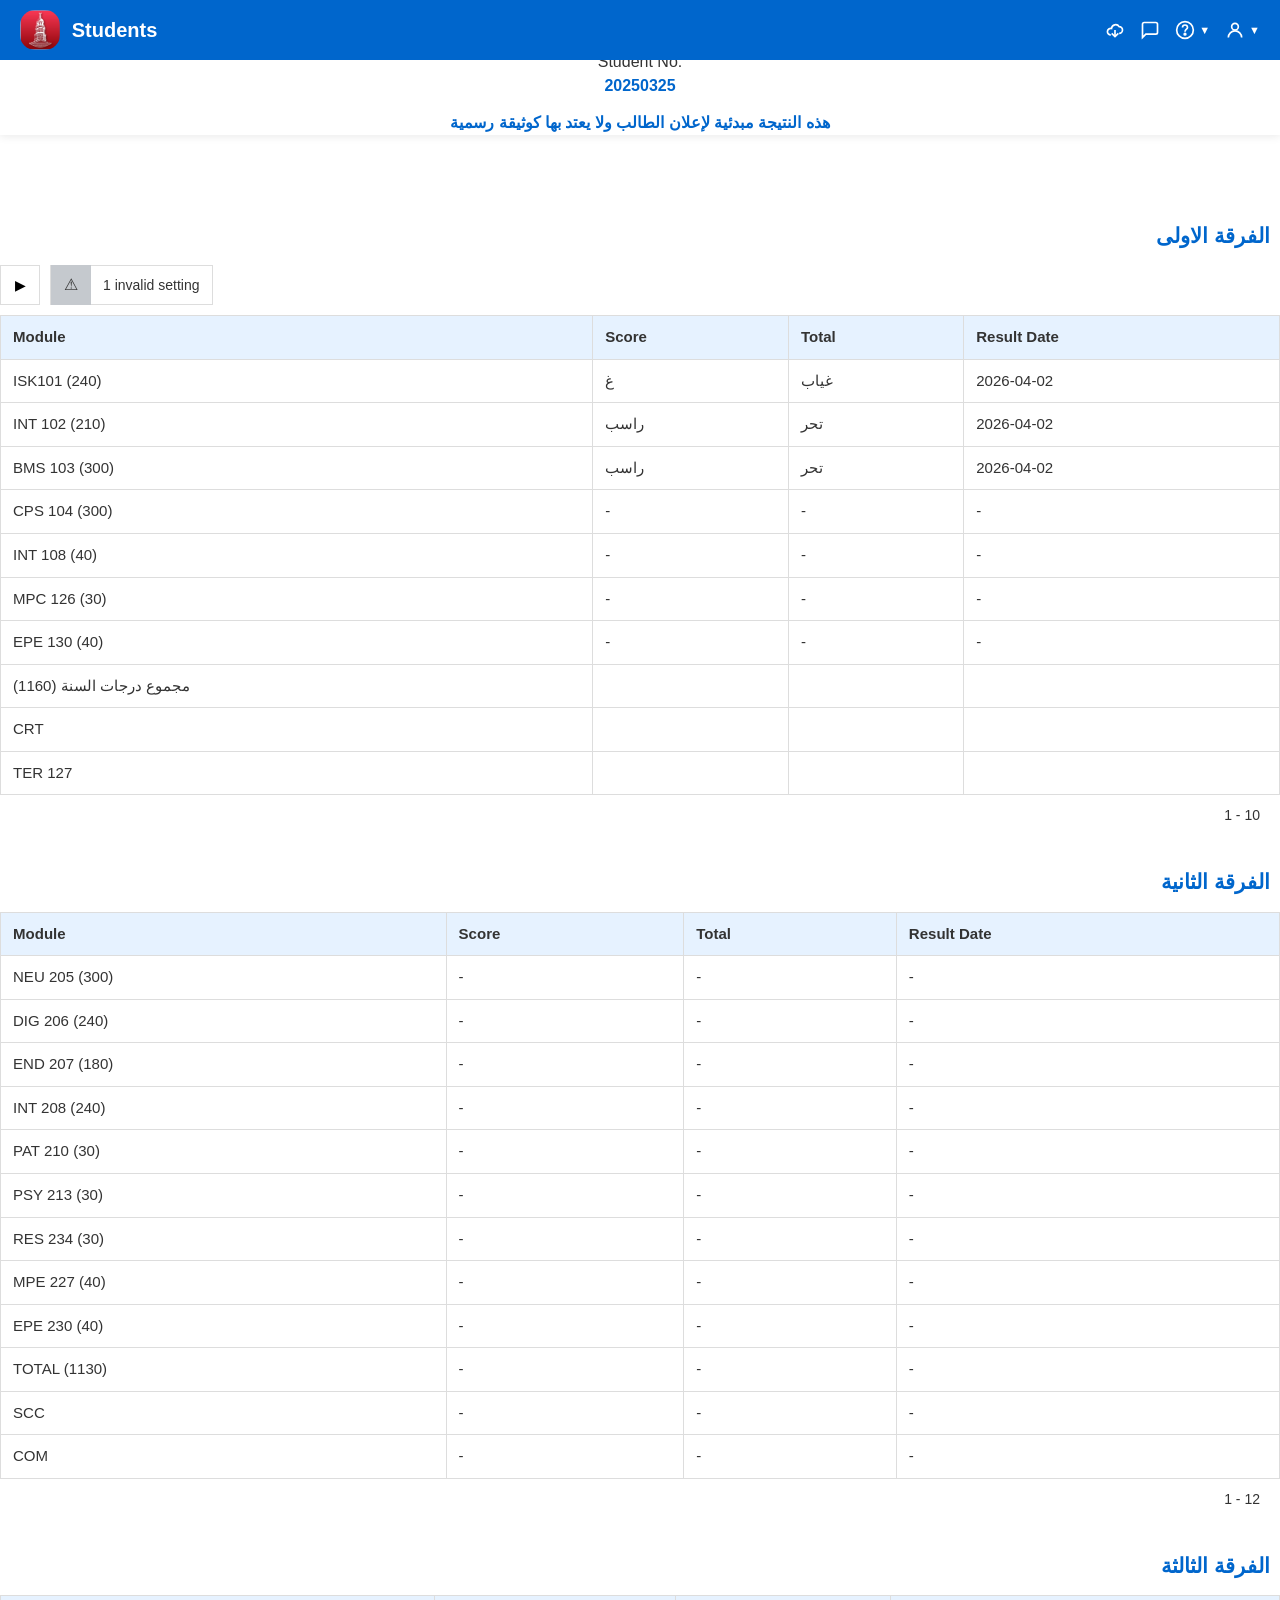
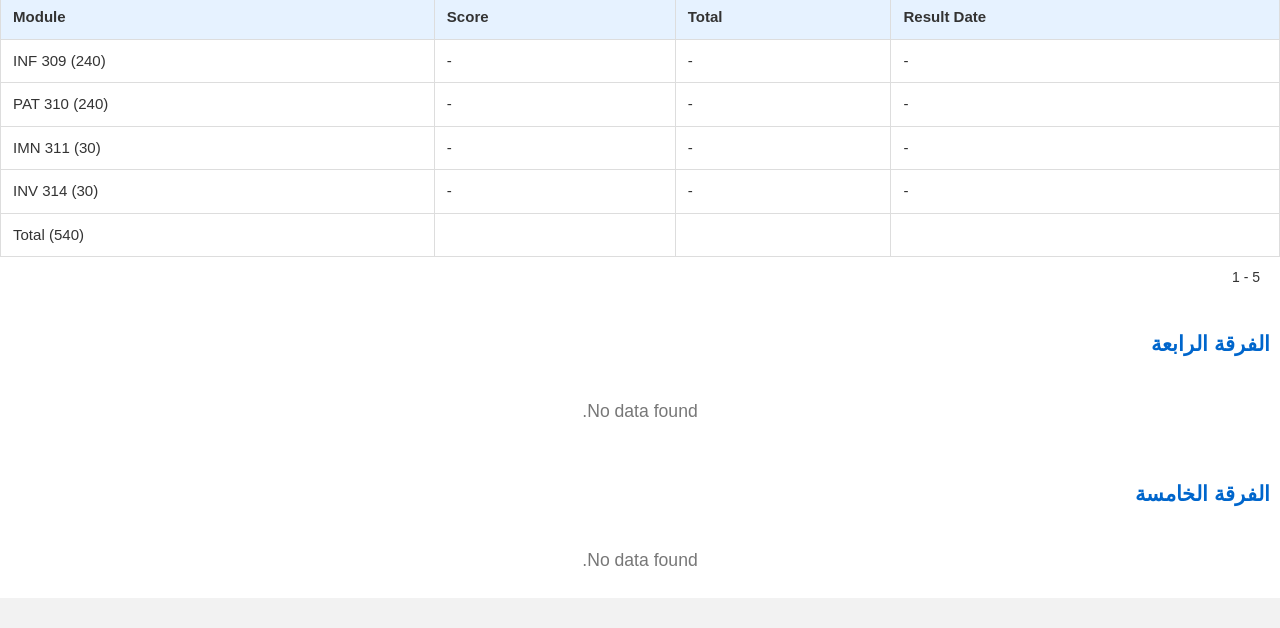
==== score.html @ e39f08c4 "Add files via upload" ====
<!DOCTYPE html>
<html lang="en" dir="ltr">
<head>
    <meta charset="UTF-8">
    <meta name="viewport" content="width=device-width, initial-scale=1.0">
    <title>Score - Student Portal</title>
    <link rel="stylesheet" href="css/style.css">
</head>
<body>
    <header class="topbar">
        <img src="Photo/IMG_6261 (Edited).png" alt="University Logo" class="topbar-logo">
        <span class="topbar-title">Students</span>
        <div class="header-icons">

    <!-- Cloud -->
    <svg class="header-icon" viewBox="0 0 24 24" fill="none" stroke="white" stroke-width="2">
        <path d="M7 18a4 4 0 1 1 .8-7.9A5 5 0 0 1 17 8a4 4 0 1 1 0 8"></path>
        <path d="M12 12v8"></path>
        <path d="M8 16l4 4 4-4"></path>
    </svg>

    <!-- Message -->
    <div class="icon-with-arrow">
        <svg class="header-icon" viewBox="0 0 24 24" fill="none" stroke="white" stroke-width="2">
            <path d="M21 15a2 2 0 0 1-2 2H7l-4 4V5a2 2 0 0 1 2-2h14a2 2 0 0 1 2 2z"/>
        </svg>
    </div>

    <!-- Help -->
    <div class="icon-with-arrow">
        <svg class="header-icon" viewBox="0 0 24 24" fill="none" stroke="white" stroke-width="2">
            <circle cx="12" cy="12" r="10"/>
            <path d="M9 9a3 3 0 1 1 6 0c0 2-3 2-3 5"/>
            <circle cx="12" cy="17" r="1"/>
        </svg>
        <span class="arrow">▼</span>
    </div>

    <!-- User -->
    <div class="icon-with-arrow">
        <svg class="header-icon" viewBox="0 0 24 24" fill="none" stroke="white" stroke-width="2">
            <path d="M20 21a8 8 0 0 0-16 0"/>
            <circle cx="12" cy="8" r="4"/>
        </svg>
        <span class="arrow">▼</span>
    </div>

</div>
    </header>
    <main class="score-content">
        <section class="student-info">
            <div class="info-item">
                <span class="label">Student No:<br></span>
                <span class="value">20250325</span>
            </div>
            <p class="arabic-note" dir="rtl">
                هذه النتيجة مبدئية لإعلان الطالب ولا يعتد بها كوثيقة رسمية
            </p>
        </section>

        <!-- First Year -->
        <section class="year-section">
            <h2 class="year-title" dir="rtl">الفرقة الاولى</h2>
            <div class="table-toolbar">
                 <button class="play-btn">▶</button>

                 <div class="warning-box">
                     <span class="warning-icon">⚠</span>
                     <span>1 invalid setting</span>
                 </div>
             </div>

            <table class="score-table">
                <thead>
                    <tr>
                        <th>Module</th>
                        <th>Score</th>
                        <th>Total</th>
                        <th>Result Date</th>
                    </tr>
                </thead>
                <tbody>
                    <tr><td>ISK101 (240)</td><td>غ</td><td>غياب</td><td>2026-04-02</td></tr>
                    <tr><td>INT 102 (210)</td><td>راسب</td><td>تحر</td><td>2026-04-02</td></tr>
                    <tr><td>BMS 103 (300)</td><td>راسب</td><td>تحر</td><td>2026-04-02</td></tr>
                    <tr><td>CPS 104 (300)</td><td>-</td><td>-</td><td>-</td></tr>
                    <tr><td>INT 108 (40)</td><td>-</td><td>-</td><td>-</td></tr>
                    <tr><td>MPC 126 (30)</td><td>-</td><td>-</td><td>-</td></tr>
                    <tr><td>EPE 130 (40)</td><td>-</td><td>-</td><td>-</td></tr>
                    <tr><td>مجموع درجات السنة (1160)</td><td></td><td></td><td></td></tr>
                    <tr><td>CRT</td><td></td><td></td><td></td></tr>
                    <tr><td>TER 127</td><td></td><td></td><td></td></tr>
                </tbody>
            </table>
            </table>

            <div class="table-footer">
             1 - 10
            </div>
        </section>

        <!-- Second Year -->
        <section class="year-section">
            <h2 class="year-title" dir="rtl">الفرقة الثانية</h2>
            <table class="score-table">
                <thead>
                    <tr><th>Module</th><th>Score</th><th>Total</th><th>Result Date</th></tr>
                </thead>
                <tbody>
                    <tr><td>NEU 205 (300)</td><td>-</td><td>-</td><td>-</td></tr>
                    <tr><td>DIG 206 (240)</td><td>-</td><td>-</td><td>-</td></tr>
                    <tr><td>END 207 (180)</td><td>-</td><td>-</td><td>-</td></tr>
                    <tr><td>INT 208 (240)</td><td>-</td><td>-</td><td>-</td></tr>
                    <tr><td>PAT 210 (30)</td><td>-</td><td>-</td><td>-</td></tr>
                    <tr><td>PSY 213 (30)</td><td>-</td><td>-</td><td>-</td></tr>
                    <tr><td>RES 234 (30)</td><td>-</td><td>-</td><td>-</td></tr>
                    <tr><td>MPE 227 (40)</td><td>-</td><td>-</td><td>-</td></tr>
                    <tr><td>EPE 230 (40)</td><td>-</td><td>-</td><td>-</td></tr>
                    <tr><td>TOTAL (1130)</td><td>-</td><td>-</td><td>-</td></tr>
                    <tr><td>SCC</td><td>-</td><td>-</td><td>-</td></tr>
                    <tr><td>COM</td><td>-</td><td>-</td><td>-</td></tr>
                </tbody>
            </table>
            <div class="table-footer">
             1 - 12
            </div>
        </section>

        <!-- Third Year -->
        <section class="year-section">
            <h2 class="year-title" dir="rtl">الفرقة الثالثة</h2>
            <table class="score-table">
                <thead>
                    <tr><th>Module</th><th>Score</th><th>Total</th><th>Result Date</th></tr>
                </thead>
                <tbody>
                    <tr><td>INF 309 (240)</td><td>-</td><td>-</td><td>-</td></tr>
                    <tr><td>PAT 310 (240)</td><td>-</td><td>-</td><td>-</td></tr>
                    <tr><td>IMN 311 (30)</td><td>-</td><td>-</td><td>-</td></tr>
                    <tr><td>INV 314 (30)</td><td>-</td><td>-</td><td>-</td></tr>
                    <tr><td>Total (540)</td><td></td><td></td><td></td></tr>
                </tbody>
            </table>
            <div class="table-footer">
             1 - 5
            </div>
        </section>

        <!-- Fourth Year -->
        <section class="year-section">
            <h2 class="year-title" dir="rtl">الفرقة الرابعة</h2>
            <p class="no-data" dir="rtl">No data found.</p>
        </section>

        <!-- Fifth Year -->
        <section class="year-section">
            <h2 class="year-title" dir="rtl">الفرقة الخامسة</h2>
            <p class="no-data" dir="rtl">No data found.</p>
        </section>
    </main>
</body>
</html>
---- css/style.css ----
:root {
    --bg-gray: #f2f2f2;
    --white: #ffffff;
    --blue: #0066cc;
    --light-blue: #e6f2ff;
    --gray-text: #777777;
    --dark-gray: #333333;
    --border-color: #dddddd;
    --shadow: 0 2px 6px rgba(0,0,0,0.15);
    --radius: 8px;
    --font-sans: 'Helvetica Neue', Arial, sans-serif;
    --font-arabic: 'Tahoma', sans-serif;
}

*,
*::before,
*::after {
    box-sizing: border-box;
    margin: 0;
    padding: 0;
}

html {
    font-size: 16px;
}

/* Header */

.topbar{
    height:80px;
    background:#0d6cc8;
    display:flex;
    align-items:center;
    padding:0 20px;
}

.topbar-logo{
    width:60px;
    height:60px;
    border-radius:15px;
    margin-right:15px;
}

.topbar-title{
    color:#fff;
    font-size:32px;
    font-weight:600;
}

.header-icons{
    margin-left:auto;
    display:flex;
    align-items:center;
    gap:15px;
}

.icon-with-arrow{
    display:flex;
    align-items:center;
    gap:4px;
}

.header-icon{
    width:20px;
    height:20px;
    stroke:white;
    flex-shrink:0;
}

.arrow{
    color:white;
    font-size:11px;
    line-height:1;
}

/* Body */

body {
    background-color: var(--bg-gray);
    color: var(--dark-gray);
    font-family: var(--font-sans);
    line-height: 1.5;
    min-height: 100vh;
    padding: 0;
}

/* Login page specific centering */
body.login-page {
    display: flex;
    align-items: center;
    justify-content: center;
    min-height: 100vh;
}

/* Links */
a {
    color: inherit;
    text-decoration: none;
}

/* ===== Login Page ===== */
.login-container {
    width: 90%;
    max-width: 340px;
    margin: 0 auto;
    background: var(--white);
    border-radius: var(--radius);
    box-shadow: var(--shadow);
    padding: 30px;
    text-align: center;
}

.login-logo {
    width: 80px;
    height: auto;
    margin-bottom: 20px;
}

.login-container h1 {
    font-size: 1.75rem;
    color: var(--blue);
    margin-bottom: 25px;
    font-weight: 600;
}

.input-group {
    text-align: left;
    margin-bottom: 20px;
}

.input-group label {
    display: block;
    margin-bottom: 6px;
    font-size: 0.95rem;
    font-weight: 600;
}

.input-group input {
    width: 100%;
    padding: 10px 12px;
    border: 1px solid var(--border-color);
    border-radius: 4px;
    font-size: 1rem;
    box-sizing: border-box;
}

.remember-group {
    display: flex;
    align-items: center;
    justify-content: flex-start;
    margin-bottom: 25px;
}

.remember-group input {
    width: 16px;
    height: 16px;
    margin-right: 8px;
}

.remember-group label {
    font-size: 0.9rem;
    cursor: pointer;
}

.signin-btn {
    width: 100%;
    padding: 12px;
    background: var(--blue);
    color: var(--white);
    border: none;
    border-radius: var(--radius);
    font-size: 1rem;
    font-weight: 600;
    cursor: pointer;
    transition: background 0.2s;
}

.signin-btn:hover {
    background: #0052a3;
}

/* ===== Dashboard Page ===== */
.top-image{
    display:flex;
    justify-content:center;
    margin:40px 0 50px;
}

.top-image img{
    width:120px; /* غير الحجم حسب الصورة */
    max-width:90%;
    height:auto;
}

.topbar {
    height: 60px;
    background: var(--blue);
    color: var(--white);
    display: flex;
    align-items: center;
    padding: 0 20px;
}

.topbar-logo {
    height: 40px;
    width: auto;
    margin-right: 12px;
}

.topbar-title {
    font-size: 1.25rem;
    font-weight: 600;
}

.dashboard-content {
    display: grid;
    margin-top: 30px;
    gap: 16px;
    padding: 20px;
    grid-template-columns: repeat(auto-fill, minmax(200px, 1fr));
}

.menu-card {
    display: flex;
    align-items: center;
    background: var(--white);
    border: 1px solid var(--border-color);
    border-radius: var(--radius);
    box-shadow: var(--shadow);
    padding: 14px;
    text-decoration: none;
    transition: transform 0.1s, box-shadow 0.2s;
}

.menu-card:hover {
    transform: translateY(-2px);
    box-shadow: 0 4px 12px rgba(0,0,0,0.2);
}

.menu-card .card-content {
    flex-grow: 1;
    font-size: 1rem;
}

.menu-card .card-icon {
    width: 40px;
    height: 40px;
    background: var(--light-blue);
    border-radius: 50%;
    display: flex;
    align-items: center;
    justify-content: center;
    margin-left: 12px;
    font-size: 1.2rem;
    color: var(--blue);
}

.card-icon img{
    width:40px;
    height:40px;
    object-fit:contain;
    display:block;
}

.dashboard-footer {
    text-align: center;
    padding: 20px;
    font-size: 0.9rem;
    color: var(--gray-text);
}

/* ===== Score Page ===== */
.table-toolbar{
    display:flex;
    align-items:center;
    gap:10px;
    margin-bottom:10px;
}

.play-btn{
    width:40px;
    height:40px;
    font-size:14px;
    border:1px solid #ddd;
    background:#fff;
}

.warning-box{
    display:flex;
    align-items:center;
    height:40px;
    border:1px solid #ddd;
    background:#fff;
}

.warning-icon{
    width:40px;
    height:40px;
    font-size:16px;
    background:#c5c9ce;
    display:flex;
    align-items:center;
    justify-content:center;
}

.warning-box span:last-child{
    padding:0 12px;
    font-size:14px;
}

.table-footer{
    text-align:right;
    padding:10px 20px;
    font-size:14px;
}

.topbar{
    position: fixed;
    top:0;
    left:0;
    width:100%;
    z-index:1000;
}

.value {
    color: var(--blue);
    font-weight: bold;
}

.student-info{
    position: fixed;
    top:50px; /* تحت الهيدر مباشرة */
    left:0;
    width:100%;
    z-index:999;
    background:#fff;
    text-align:center;
    box-shadow:0 2px 8px rgba(0,0,0,.08);
}

main{
    padding-top:220px; /* حسب ارتفاع الهيدر + student-info */
    background:#fff;
}

.arabic-note {
    margin-top: 12px;
    font-size: 0.99rem;
    font-weight: bold;
    line-height: 1.6;
    color: var(--blue);
    direction: rtl;
}

.year-section {
    margin-bottom: 30px;
}

.year-title {
    font-size: 1.3rem;
    color: var(--blue);
    margin-bottom: 14px;
    margin-right: 10px;
    direction: rtl;
    font-weight: 600;
}

.score-table {
    width: 100%;
    border-collapse: collapse;
    margin-top: 8px;
    font-size: 0.94rem;
}

.score-table th,
.score-table td {
    padding: 10px 12px;
    border: 1px solid var(--border-color);
    text-align: left;
}

.score-table th {
    background-color: var(--light-blue);
    font-weight: 600;
    white-space: nowrap;
}

.score-table td {
    background-color: var(--white);
}

/* No data found */
.no-data {
    text-align: center;
    padding: 24px;
    font-size: 1.1rem;
    color: var(--gray-text);
    direction: rtl;
}

/* Responsive adjustments */
@media (max-width: 480px) {
    .login-container {
        padding: 20px;
    }
    .login-container h1 {
        font-size: 1.5rem;
    }
    .topbar {
        height: 50px;
        padding: 0 12px;
    }
    .topbar-logo {
        height: 32px;
    }
    .topbar-title {
        font-size: 1.1rem;
    }
    .dashboard-content {
        grid-template-columns: 1fr;
    }
    .menu-card {
        padding: 12px;
    }
}
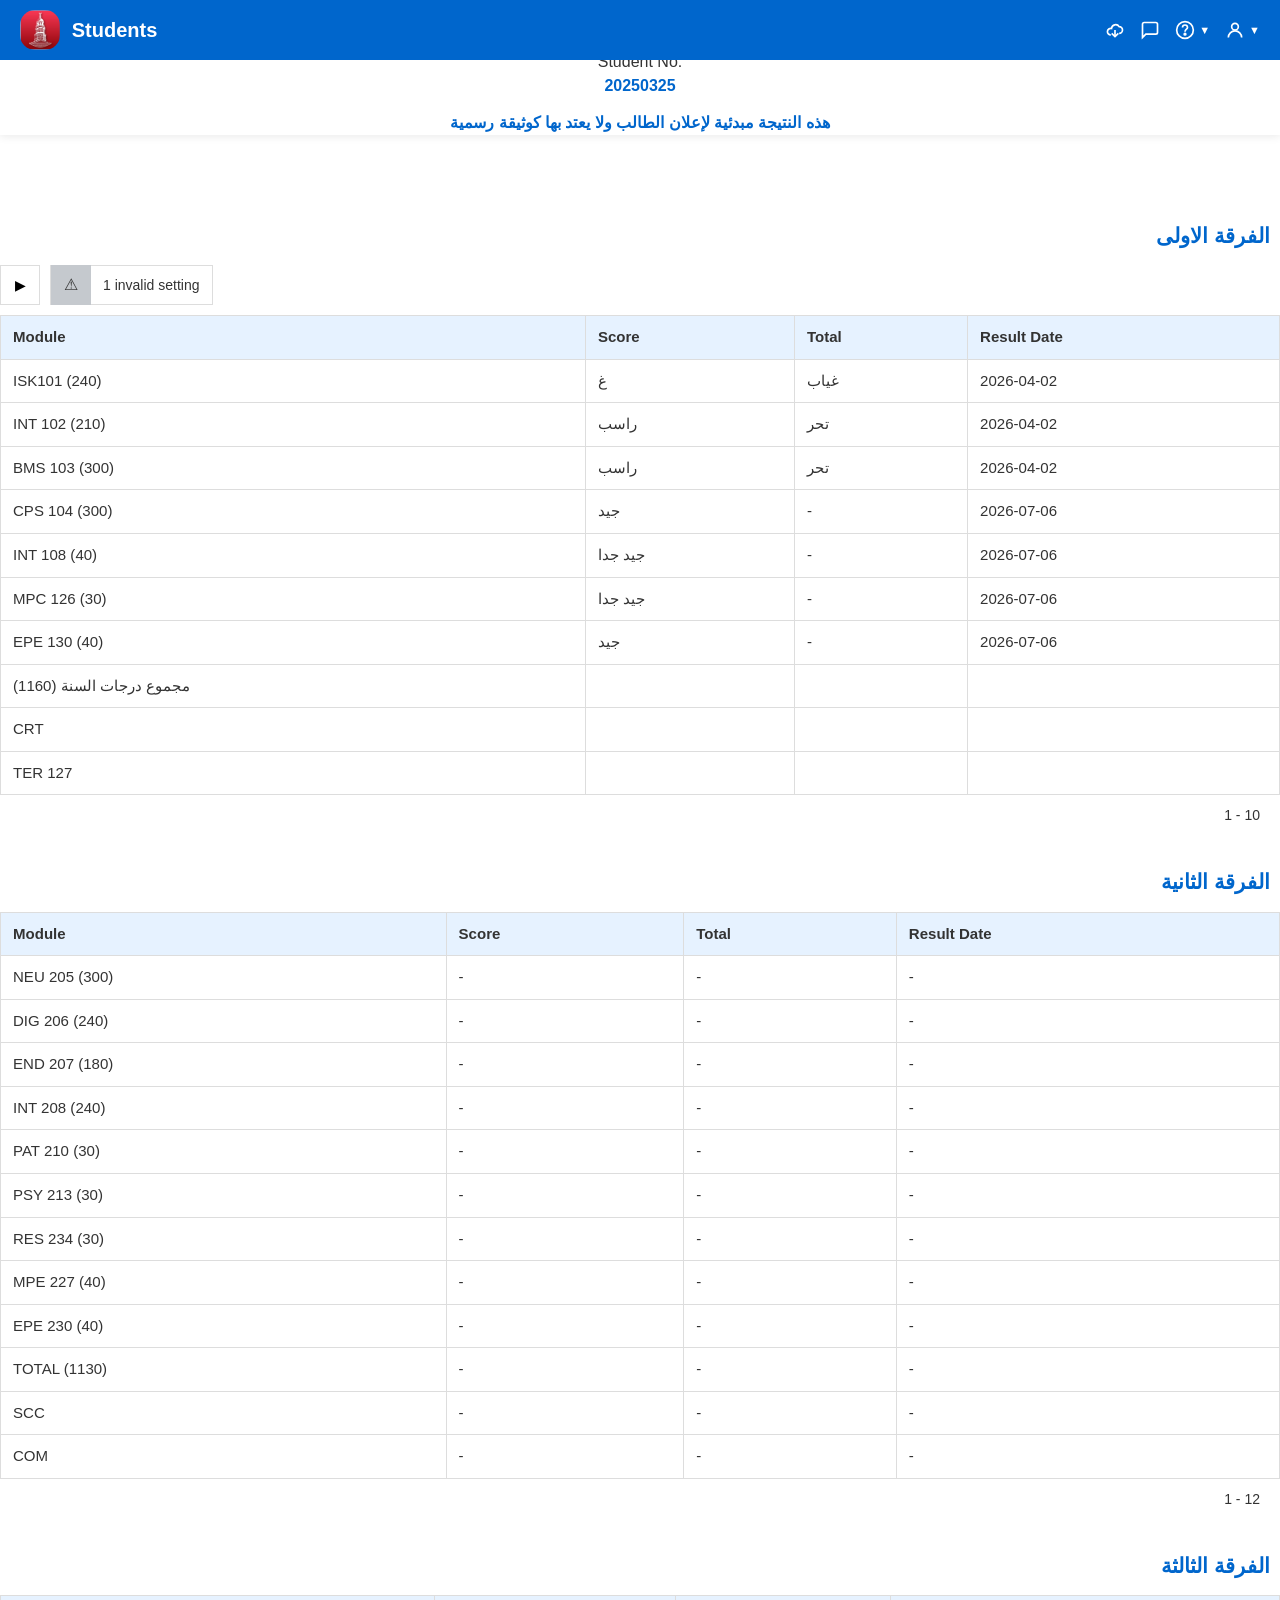
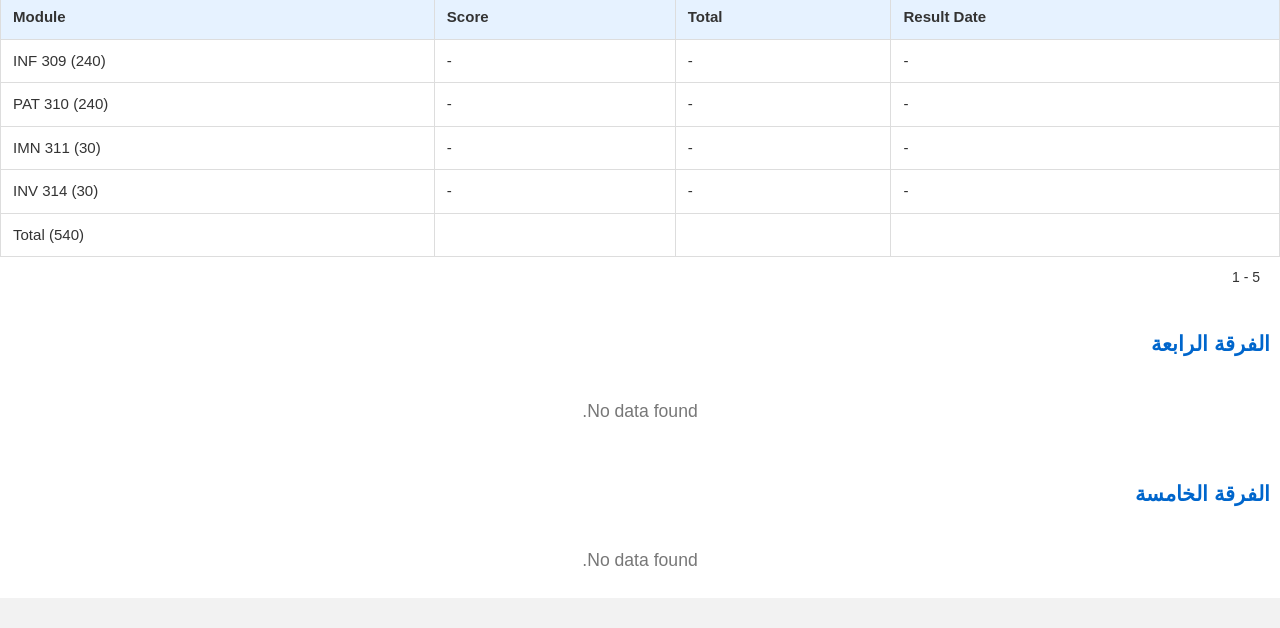
==== commit fe8b745d: "Update score.html" ====
--- a/score.html
+++ b/score.html
@@ -83,10 +83,10 @@
                     <tr><td>ISK101 (240)</td><td>غ</td><td>غياب</td><td>2026-04-02</td></tr>
                     <tr><td>INT 102 (210)</td><td>راسب</td><td>تحر</td><td>2026-04-02</td></tr>
                     <tr><td>BMS 103 (300)</td><td>راسب</td><td>تحر</td><td>2026-04-02</td></tr>
-                    <tr><td>CPS 104 (300)</td><td>-</td><td>-</td><td>-</td></tr>
-                    <tr><td>INT 108 (40)</td><td>-</td><td>-</td><td>-</td></tr>
-                    <tr><td>MPC 126 (30)</td><td>-</td><td>-</td><td>-</td></tr>
-                    <tr><td>EPE 130 (40)</td><td>-</td><td>-</td><td>-</td></tr>
+                    <tr><td>CPS 104 (300)</td><td>جيد</td><td>-</td><td>2026-07-06</td></tr>
+                    <tr><td>INT 108 (40)</td><td>جيد جدا</td><td>-</td><td>2026-07-06</td></tr>
+                    <tr><td>MPC 126 (30)</td><td>جيد جدا</td><td>-</td><td>2026-07-06</td></tr>
+                    <tr><td>EPE 130 (40)</td><td>جيد</td><td>-</td><td>2026-07-06</td></tr>
                     <tr><td>مجموع درجات السنة (1160)</td><td></td><td></td><td></td></tr>
                     <tr><td>CRT</td><td></td><td></td><td></td></tr>
                     <tr><td>TER 127</td><td></td><td></td><td></td></tr>
@@ -159,4 +159,4 @@
         </section>
     </main>
 </body>
-</html>+</html>
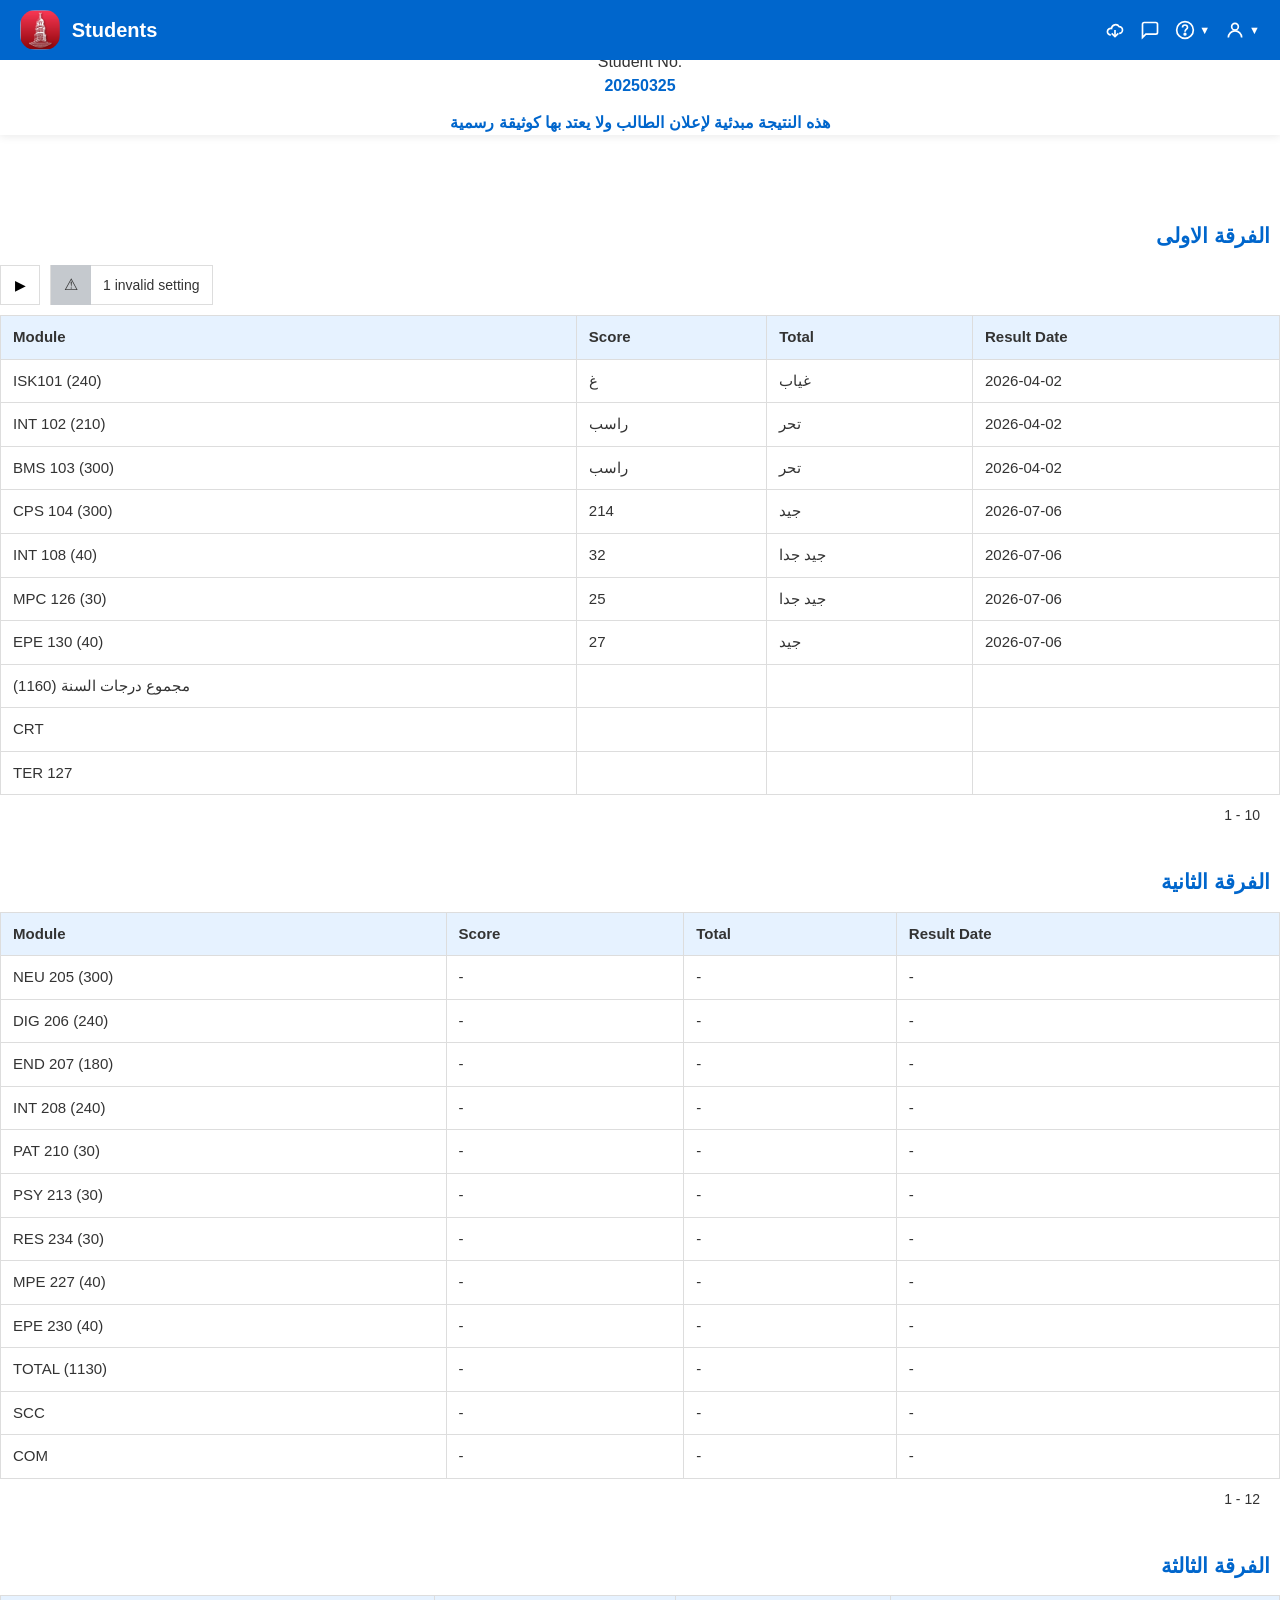
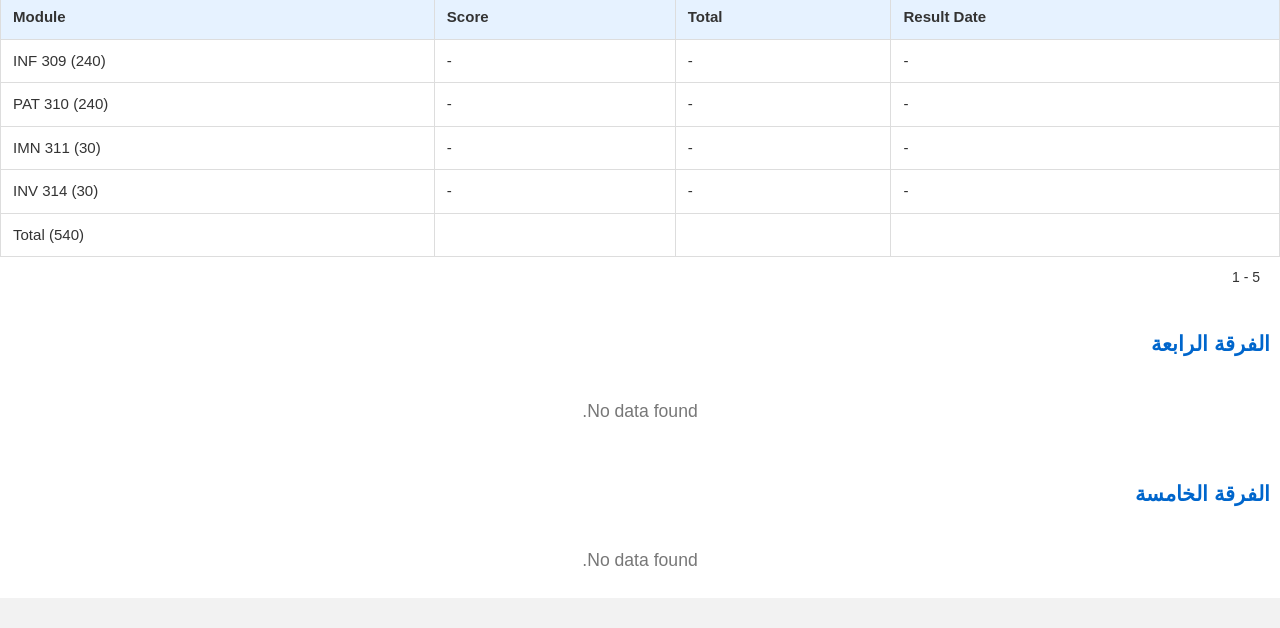
==== commit a75b4d32: "Update score.html" ====
--- a/score.html
+++ b/score.html
@@ -83,10 +83,10 @@
                     <tr><td>ISK101 (240)</td><td>غ</td><td>غياب</td><td>2026-04-02</td></tr>
                     <tr><td>INT 102 (210)</td><td>راسب</td><td>تحر</td><td>2026-04-02</td></tr>
                     <tr><td>BMS 103 (300)</td><td>راسب</td><td>تحر</td><td>2026-04-02</td></tr>
-                    <tr><td>CPS 104 (300)</td><td>جيد</td><td>-</td><td>2026-07-06</td></tr>
-                    <tr><td>INT 108 (40)</td><td>جيد جدا</td><td>-</td><td>2026-07-06</td></tr>
-                    <tr><td>MPC 126 (30)</td><td>جيد جدا</td><td>-</td><td>2026-07-06</td></tr>
-                    <tr><td>EPE 130 (40)</td><td>جيد</td><td>-</td><td>2026-07-06</td></tr>
+                    <tr><td>CPS 104 (300)</td><td>214</td><td>جيد</td><td>2026-07-06</td></tr>
+                    <tr><td>INT 108 (40)</td><td>32</td><td>جيد جدا</td><td>2026-07-06</td></tr>
+                    <tr><td>MPC 126 (30)</td><td>25</td><td>جيد جدا</td><td>2026-07-06</td></tr>
+                    <tr><td>EPE 130 (40)</td><td>27</td><td>جيد</td><td>2026-07-06</td></tr>
                     <tr><td>مجموع درجات السنة (1160)</td><td></td><td></td><td></td></tr>
                     <tr><td>CRT</td><td></td><td></td><td></td></tr>
                     <tr><td>TER 127</td><td></td><td></td><td></td></tr>
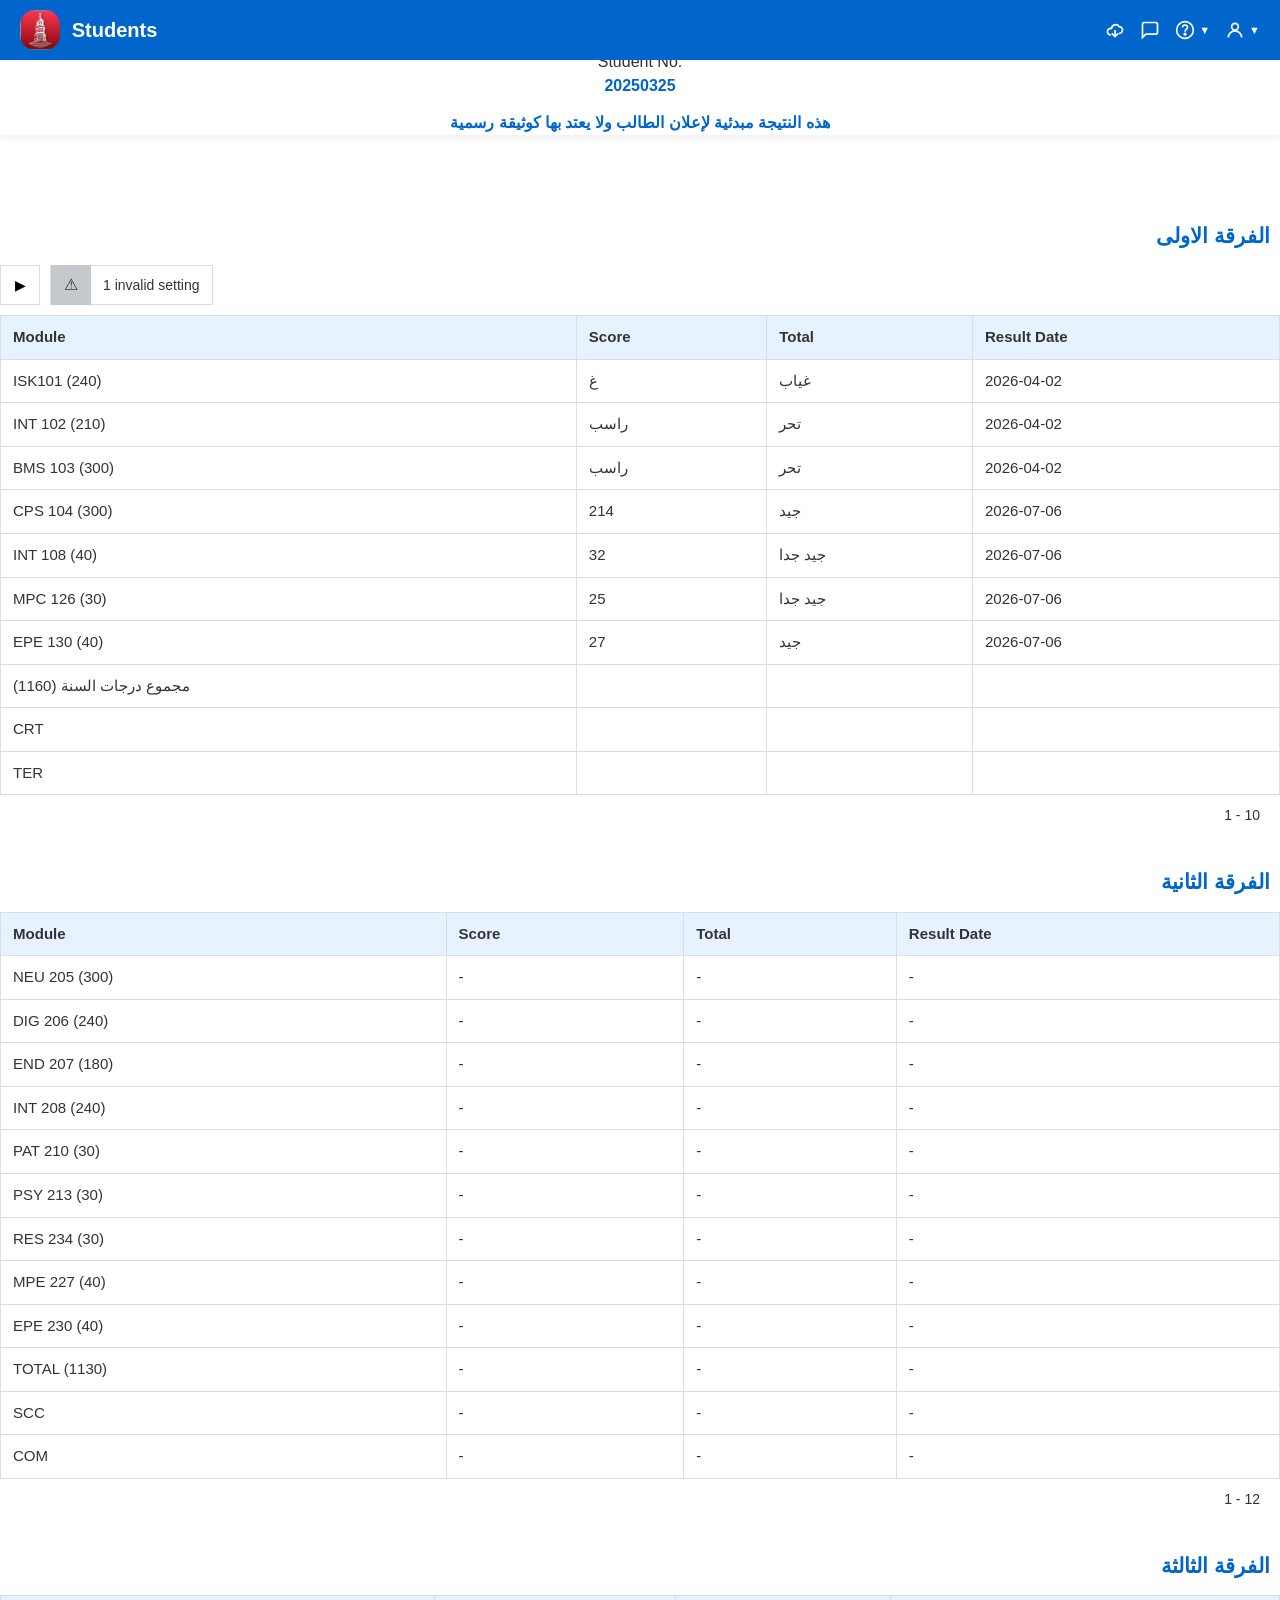
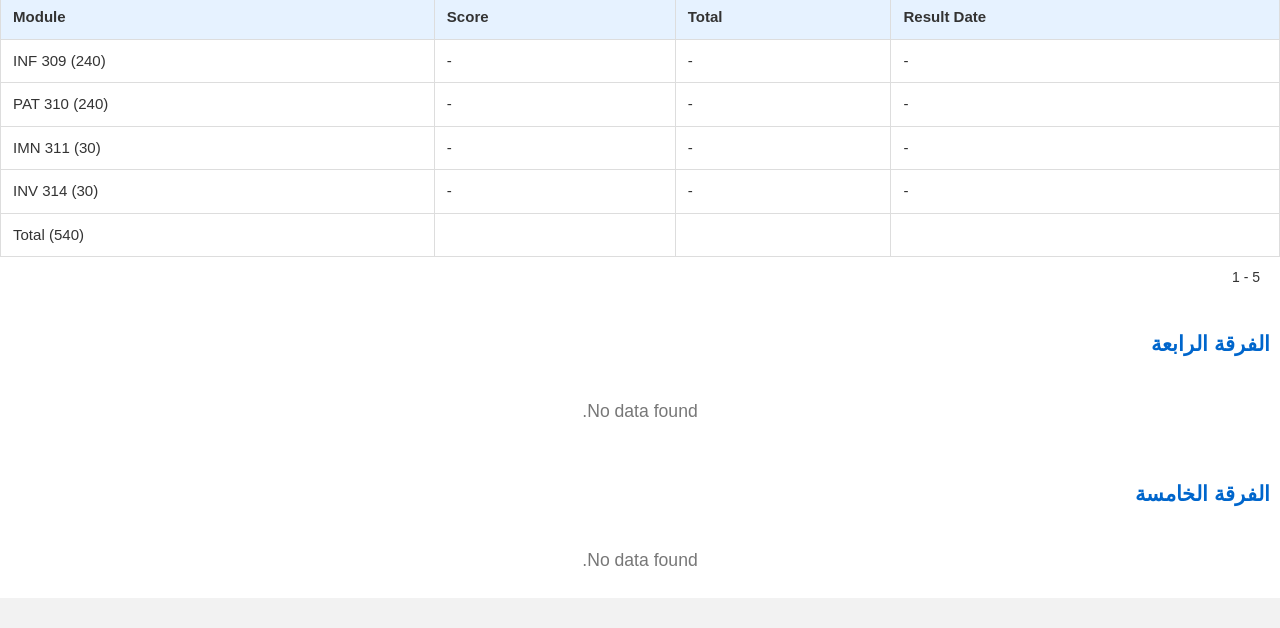
==== commit 98acff90: "Update score.html" ====
--- a/score.html
+++ b/score.html
@@ -89,7 +89,7 @@
                     <tr><td>EPE 130 (40)</td><td>27</td><td>جيد</td><td>2026-07-06</td></tr>
                     <tr><td>مجموع درجات السنة (1160)</td><td></td><td></td><td></td></tr>
                     <tr><td>CRT</td><td></td><td></td><td></td></tr>
-                    <tr><td>TER 127</td><td></td><td></td><td></td></tr>
+                    <tr><td>TER</td><td></td><td></td><td></td></tr>
                 </tbody>
             </table>
             </table>
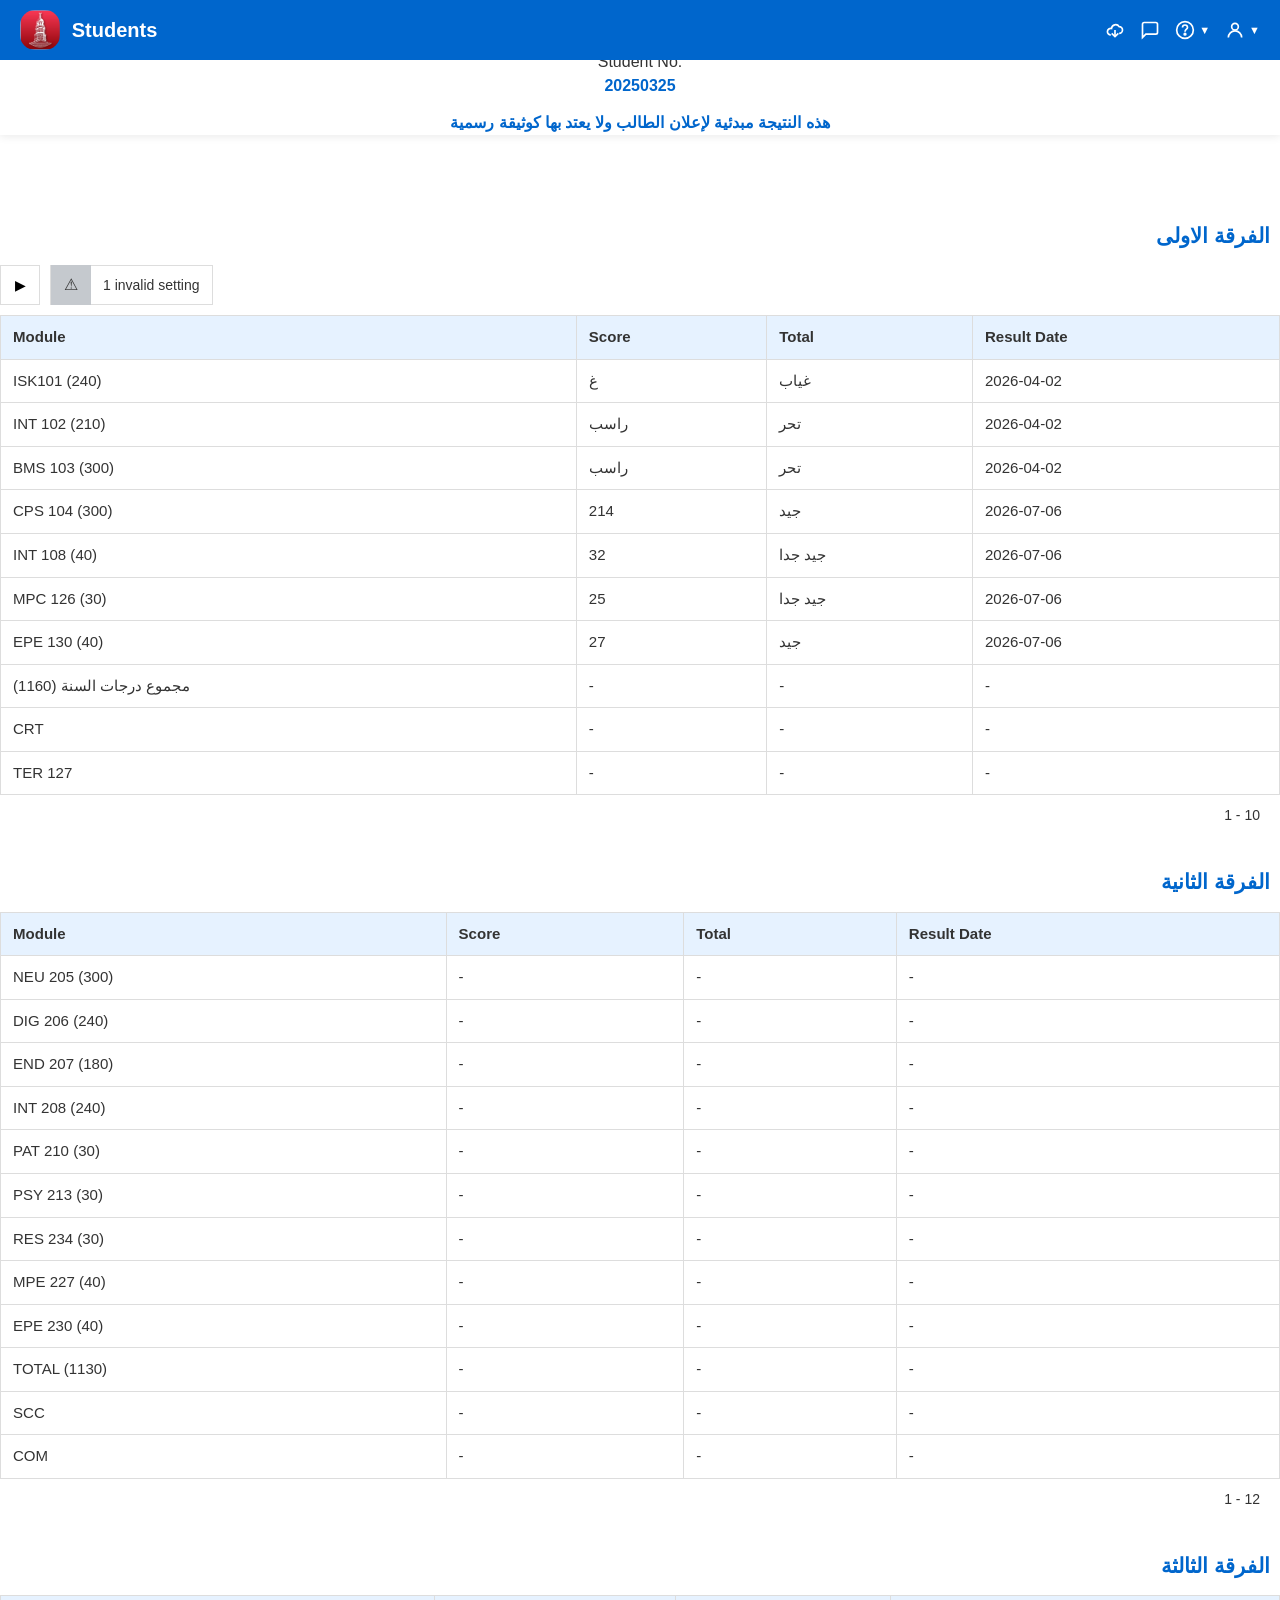
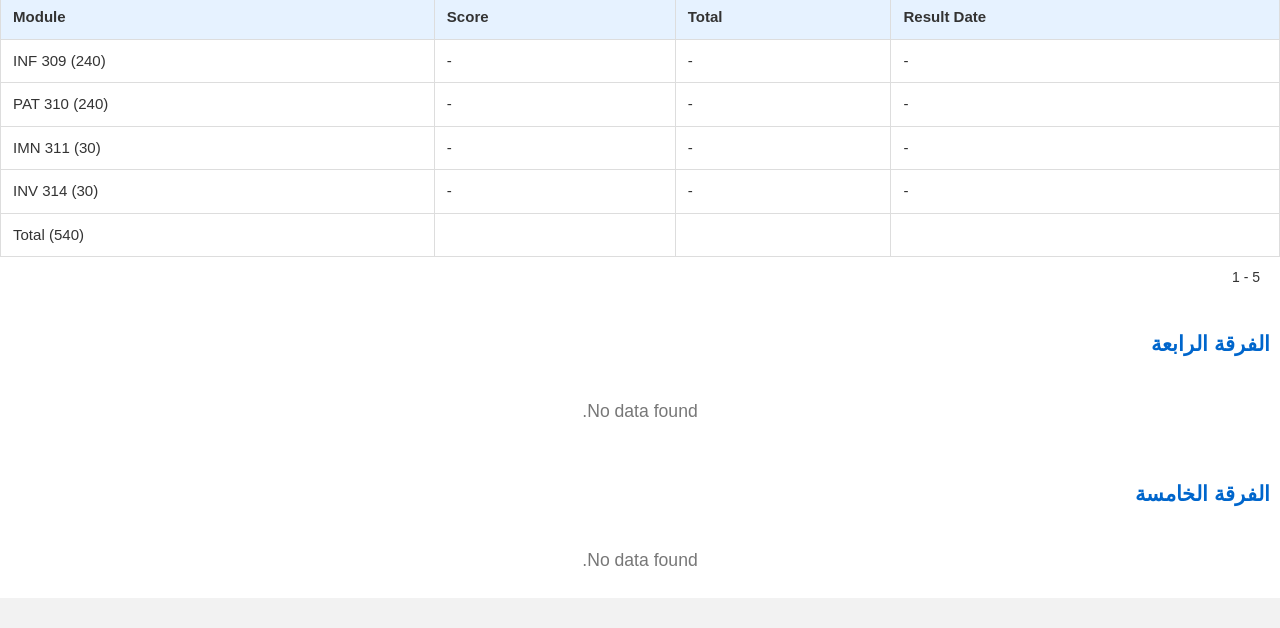
==== commit 3123ea17: "Update score.html" ====
--- a/score.html
+++ b/score.html
@@ -87,9 +87,9 @@
                     <tr><td>INT 108 (40)</td><td>32</td><td>جيد جدا</td><td>2026-07-06</td></tr>
                     <tr><td>MPC 126 (30)</td><td>25</td><td>جيد جدا</td><td>2026-07-06</td></tr>
                     <tr><td>EPE 130 (40)</td><td>27</td><td>جيد</td><td>2026-07-06</td></tr>
-                    <tr><td>مجموع درجات السنة (1160)</td><td></td><td></td><td></td></tr>
-                    <tr><td>CRT</td><td></td><td></td><td></td></tr>
-                    <tr><td>TER</td><td></td><td></td><td></td></tr>
+                    <tr><td>مجموع درجات السنة (1160)</td><td>-</td><td>-</td><td>-</td></tr>
+                    <tr><td>CRT</td><td>-</td><td>-</td><td>-</td></tr>
+                    <tr><td>TER 127</td><td>-</td><td>-</td><td>-</td></tr>
                 </tbody>
             </table>
             </table>
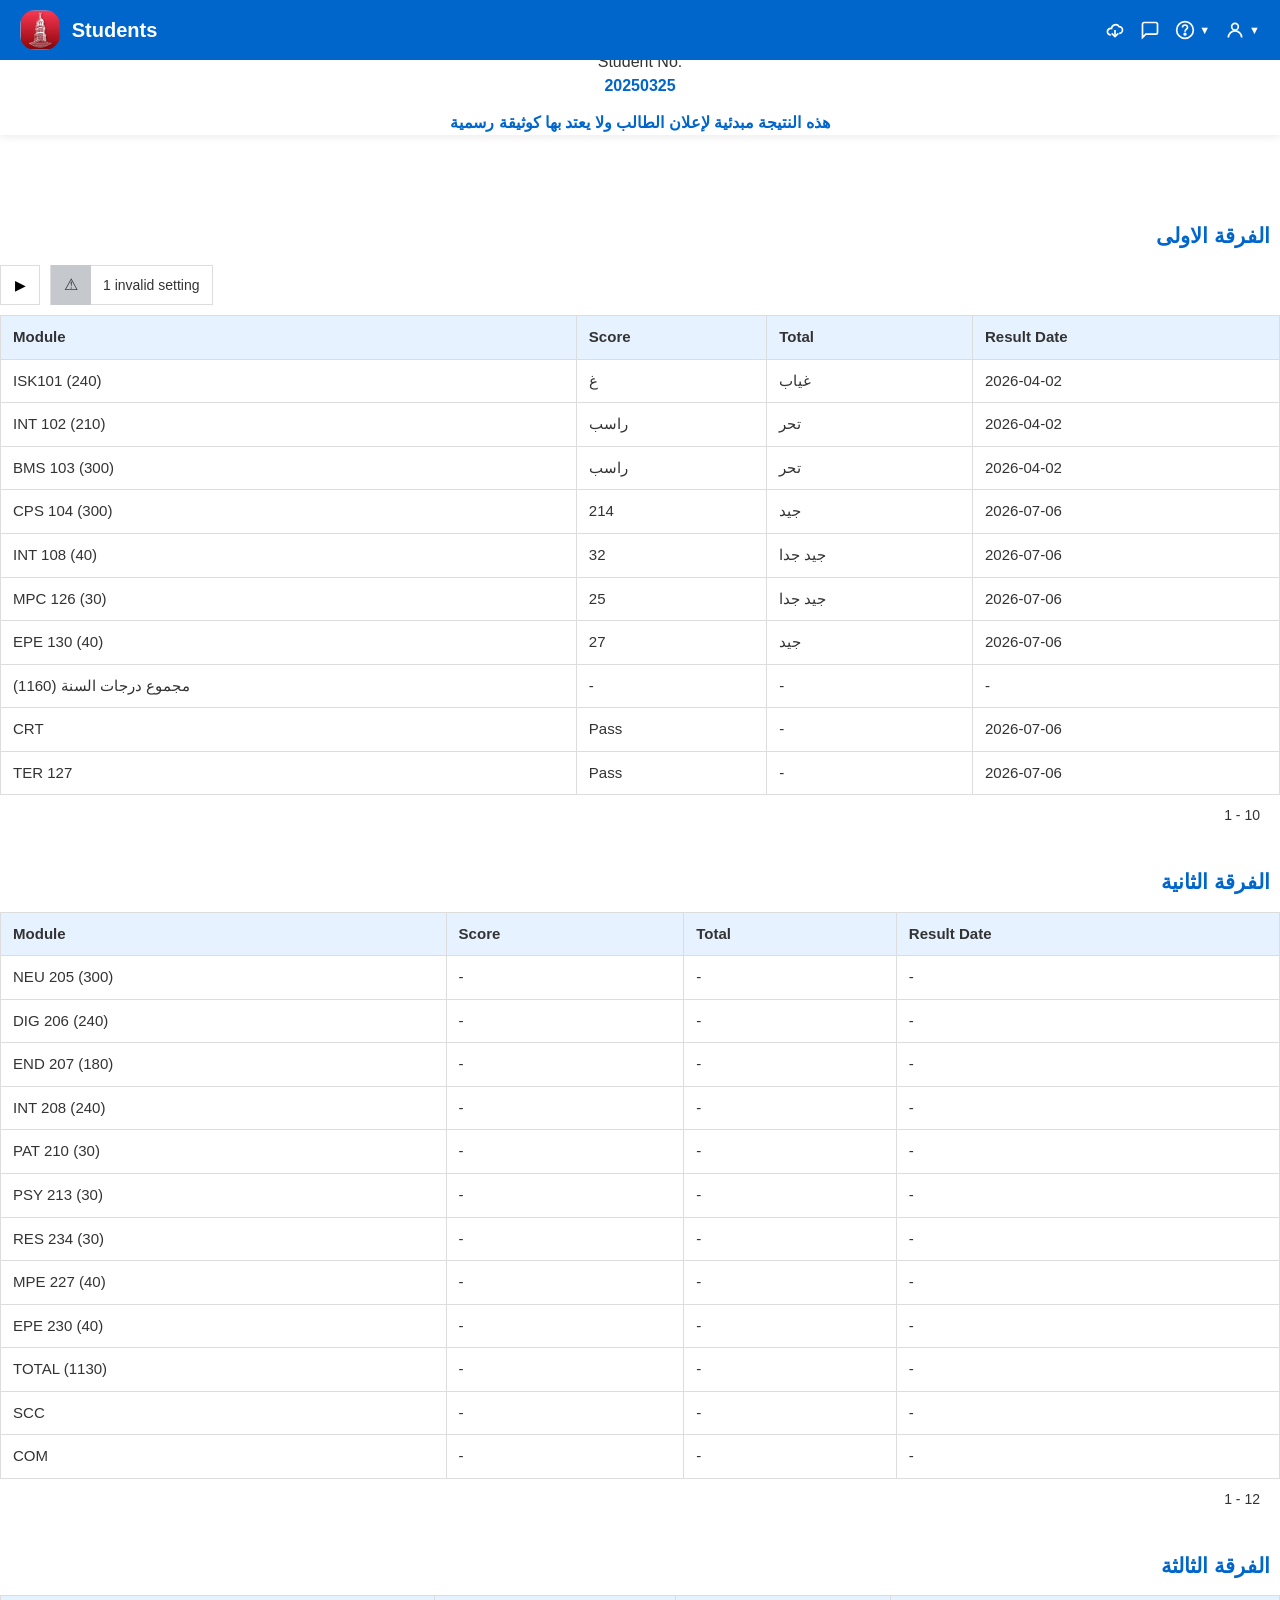
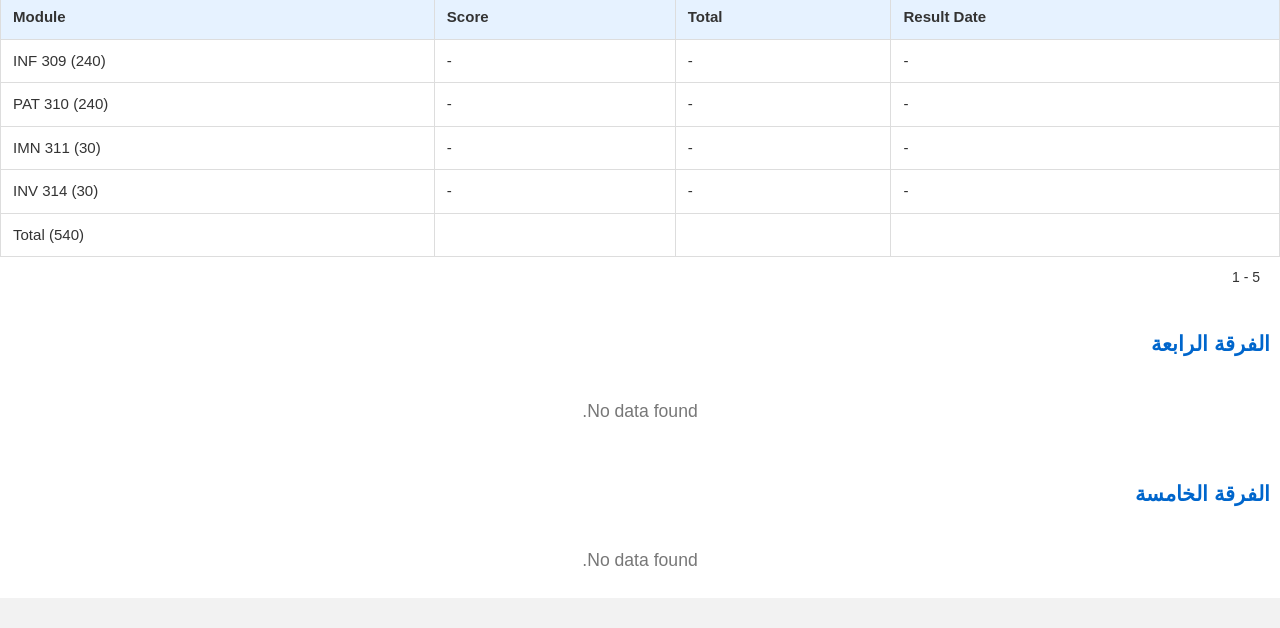
==== commit 85dc4176: "Update score.html" ====
--- a/score.html
+++ b/score.html
@@ -88,8 +88,8 @@
                     <tr><td>MPC 126 (30)</td><td>25</td><td>جيد جدا</td><td>2026-07-06</td></tr>
                     <tr><td>EPE 130 (40)</td><td>27</td><td>جيد</td><td>2026-07-06</td></tr>
                     <tr><td>مجموع درجات السنة (1160)</td><td>-</td><td>-</td><td>-</td></tr>
-                    <tr><td>CRT</td><td>-</td><td>-</td><td>-</td></tr>
-                    <tr><td>TER 127</td><td>-</td><td>-</td><td>-</td></tr>
+                    <tr><td>CRT</td><td>Pass</td><td>-</td><td>2026-07-06</td></tr>
+                    <tr><td>TER 127</td><td>Pass</td><td>-</td><td>2026-07-06</td></tr>
                 </tbody>
             </table>
             </table>
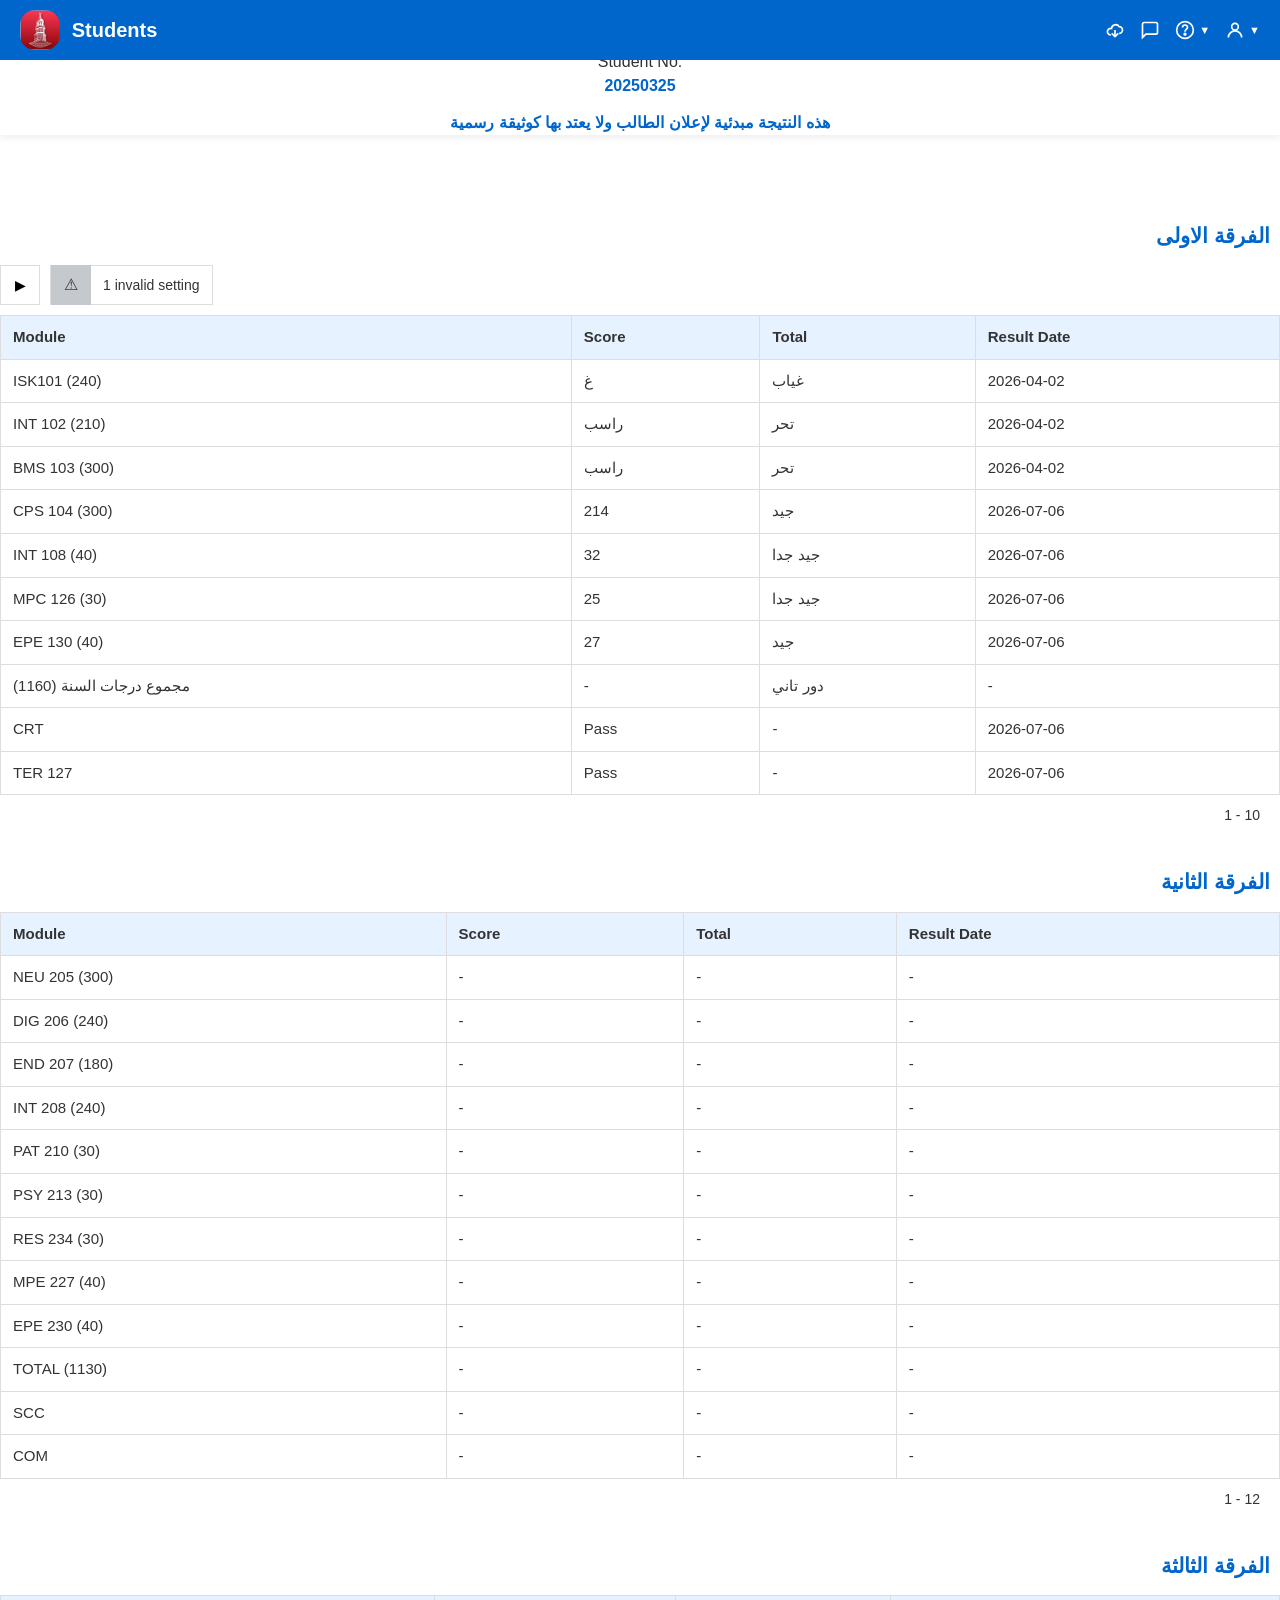
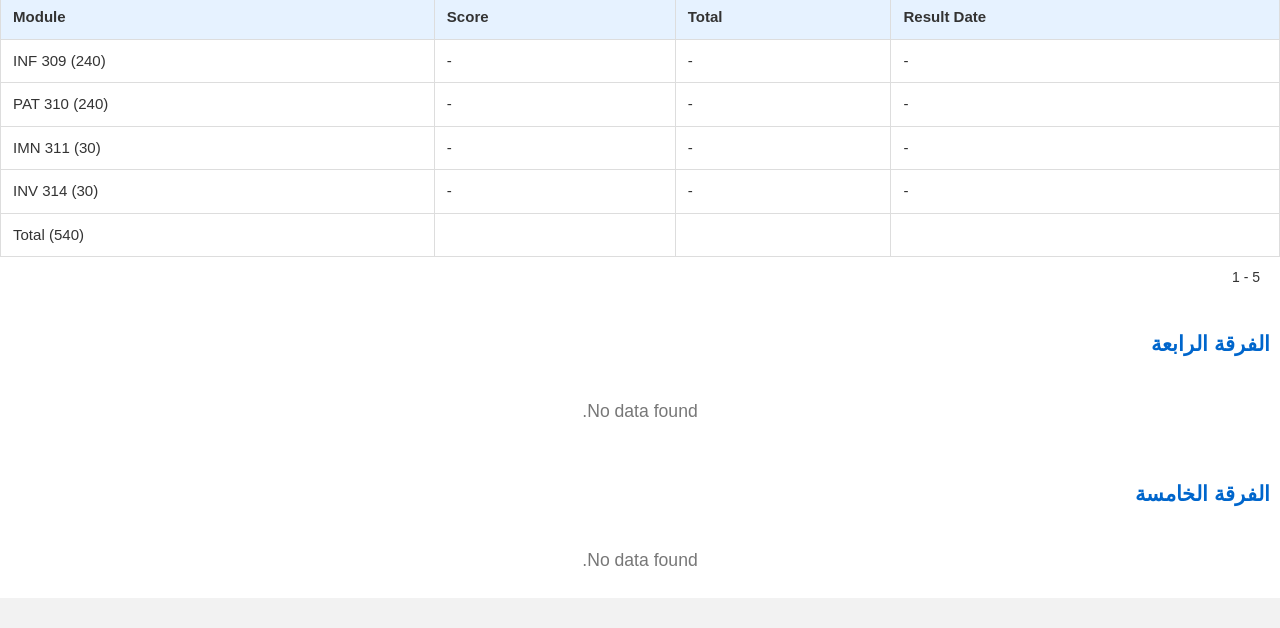
==== commit 5fa5b81e: "Update score.html" ====
--- a/score.html
+++ b/score.html
@@ -87,7 +87,7 @@
                     <tr><td>INT 108 (40)</td><td>32</td><td>جيد جدا</td><td>2026-07-06</td></tr>
                     <tr><td>MPC 126 (30)</td><td>25</td><td>جيد جدا</td><td>2026-07-06</td></tr>
                     <tr><td>EPE 130 (40)</td><td>27</td><td>جيد</td><td>2026-07-06</td></tr>
-                    <tr><td>مجموع درجات السنة (1160)</td><td>-</td><td>-</td><td>-</td></tr>
+                    <tr><td>مجموع درجات السنة (1160)</td><td>-</td><td>دور تاني</td><td>-</td></tr>
                     <tr><td>CRT</td><td>Pass</td><td>-</td><td>2026-07-06</td></tr>
                     <tr><td>TER 127</td><td>Pass</td><td>-</td><td>2026-07-06</td></tr>
                 </tbody>
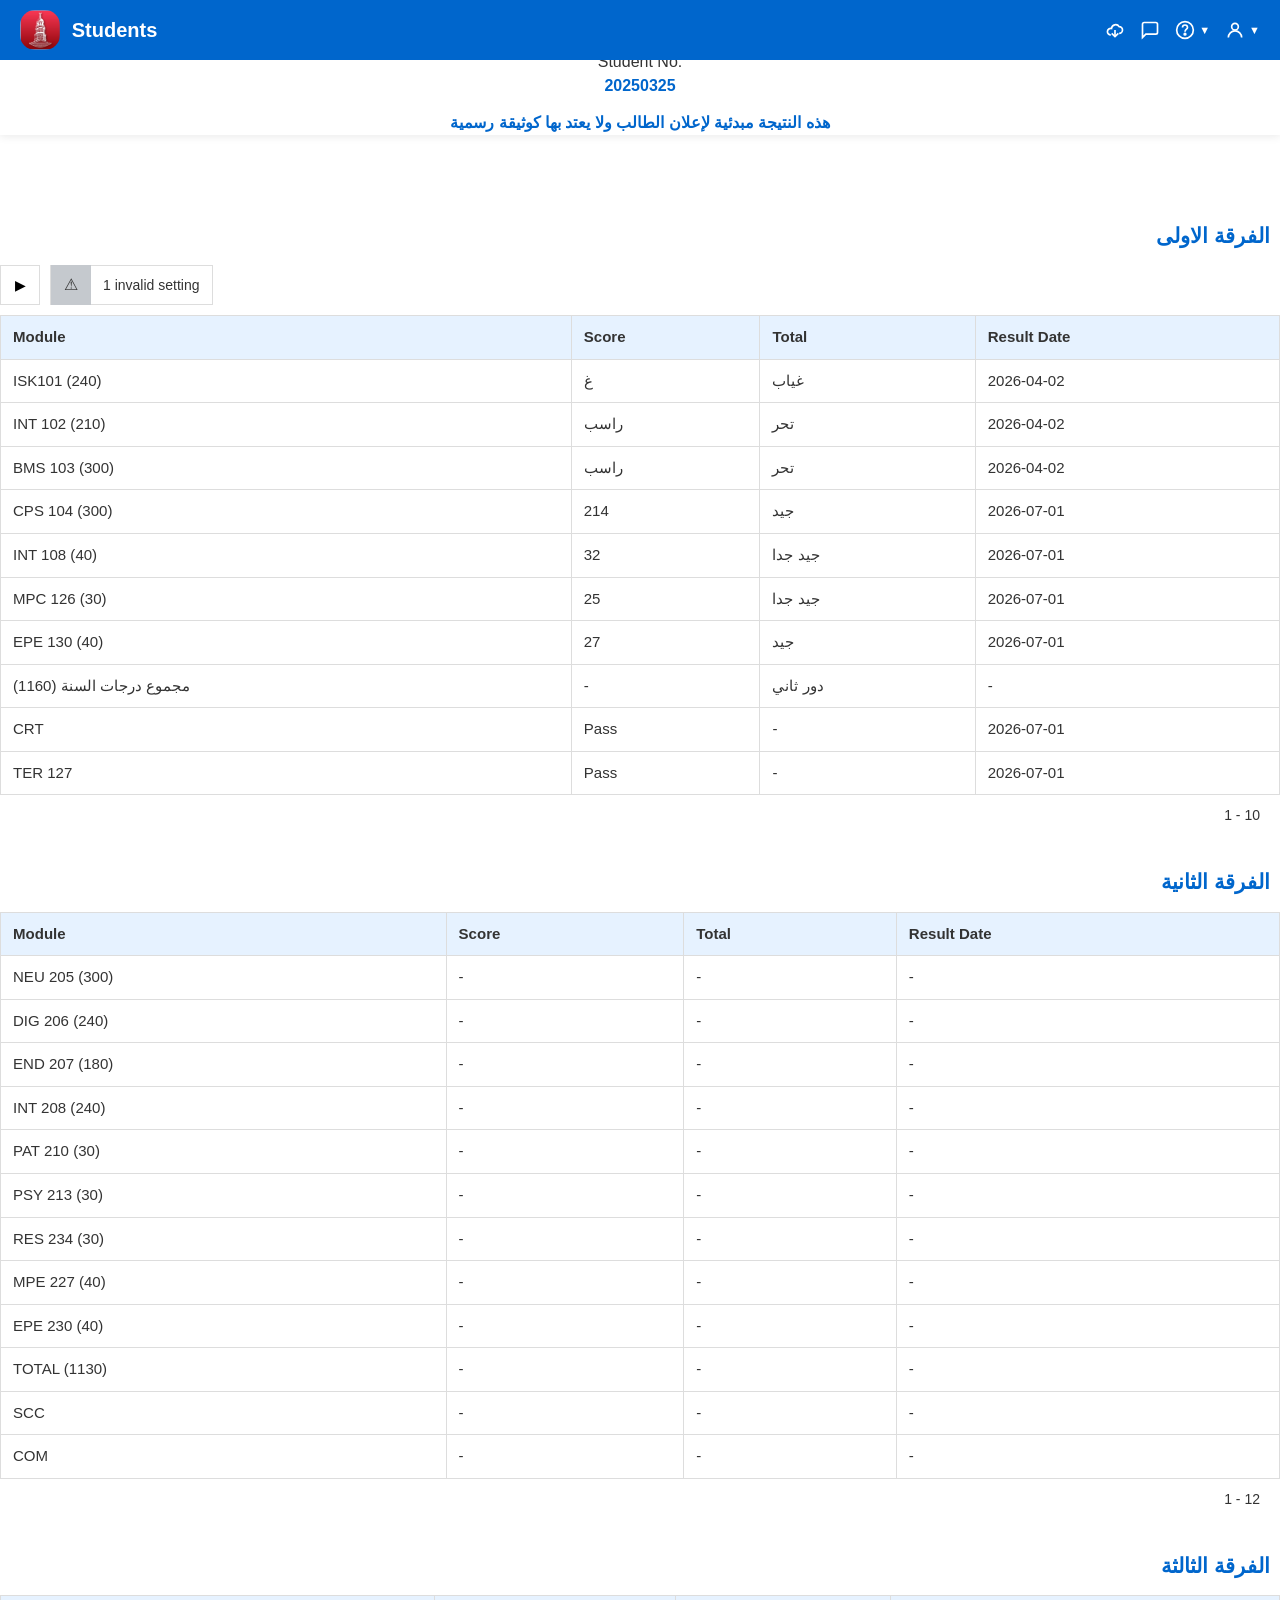
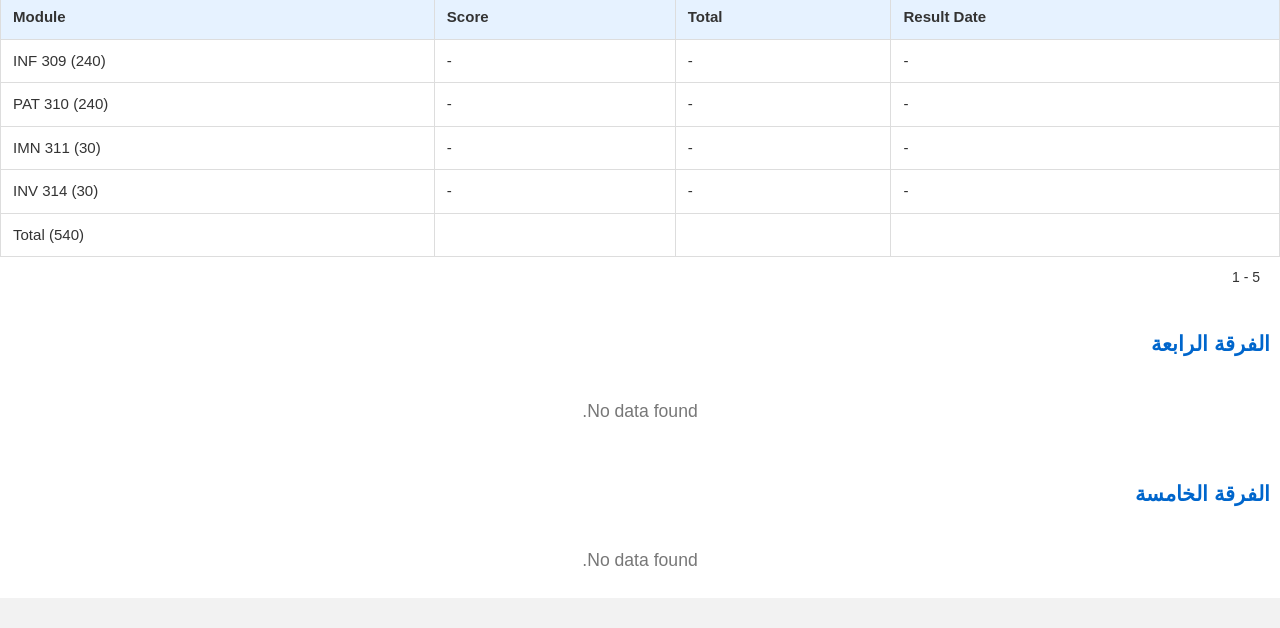
==== commit 2134f404: "Update score.html" ====
--- a/score.html
+++ b/score.html
@@ -83,13 +83,13 @@
                     <tr><td>ISK101 (240)</td><td>غ</td><td>غياب</td><td>2026-04-02</td></tr>
                     <tr><td>INT 102 (210)</td><td>راسب</td><td>تحر</td><td>2026-04-02</td></tr>
                     <tr><td>BMS 103 (300)</td><td>راسب</td><td>تحر</td><td>2026-04-02</td></tr>
-                    <tr><td>CPS 104 (300)</td><td>214</td><td>جيد</td><td>2026-07-06</td></tr>
-                    <tr><td>INT 108 (40)</td><td>32</td><td>جيد جدا</td><td>2026-07-06</td></tr>
-                    <tr><td>MPC 126 (30)</td><td>25</td><td>جيد جدا</td><td>2026-07-06</td></tr>
-                    <tr><td>EPE 130 (40)</td><td>27</td><td>جيد</td><td>2026-07-06</td></tr>
-                    <tr><td>مجموع درجات السنة (1160)</td><td>-</td><td>دور تاني</td><td>-</td></tr>
-                    <tr><td>CRT</td><td>Pass</td><td>-</td><td>2026-07-06</td></tr>
-                    <tr><td>TER 127</td><td>Pass</td><td>-</td><td>2026-07-06</td></tr>
+                    <tr><td>CPS 104 (300)</td><td>214</td><td>جيد</td><td>2026-07-01</td></tr>
+                    <tr><td>INT 108 (40)</td><td>32</td><td>جيد جدا</td><td>2026-07-01</td></tr>
+                    <tr><td>MPC 126 (30)</td><td>25</td><td>جيد جدا</td><td>2026-07-01</td></tr>
+                    <tr><td>EPE 130 (40)</td><td>27</td><td>جيد</td><td>2026-07-01</td></tr>
+                    <tr><td>مجموع درجات السنة (1160)</td><td>-</td><td>دور ثاني</td><td>-</td></tr>
+                    <tr><td>CRT</td><td>Pass</td><td>-</td><td>2026-07-01</td></tr>
+                    <tr><td>TER 127</td><td>Pass</td><td>-</td><td>2026-07-01</td></tr>
                 </tbody>
             </table>
             </table>
